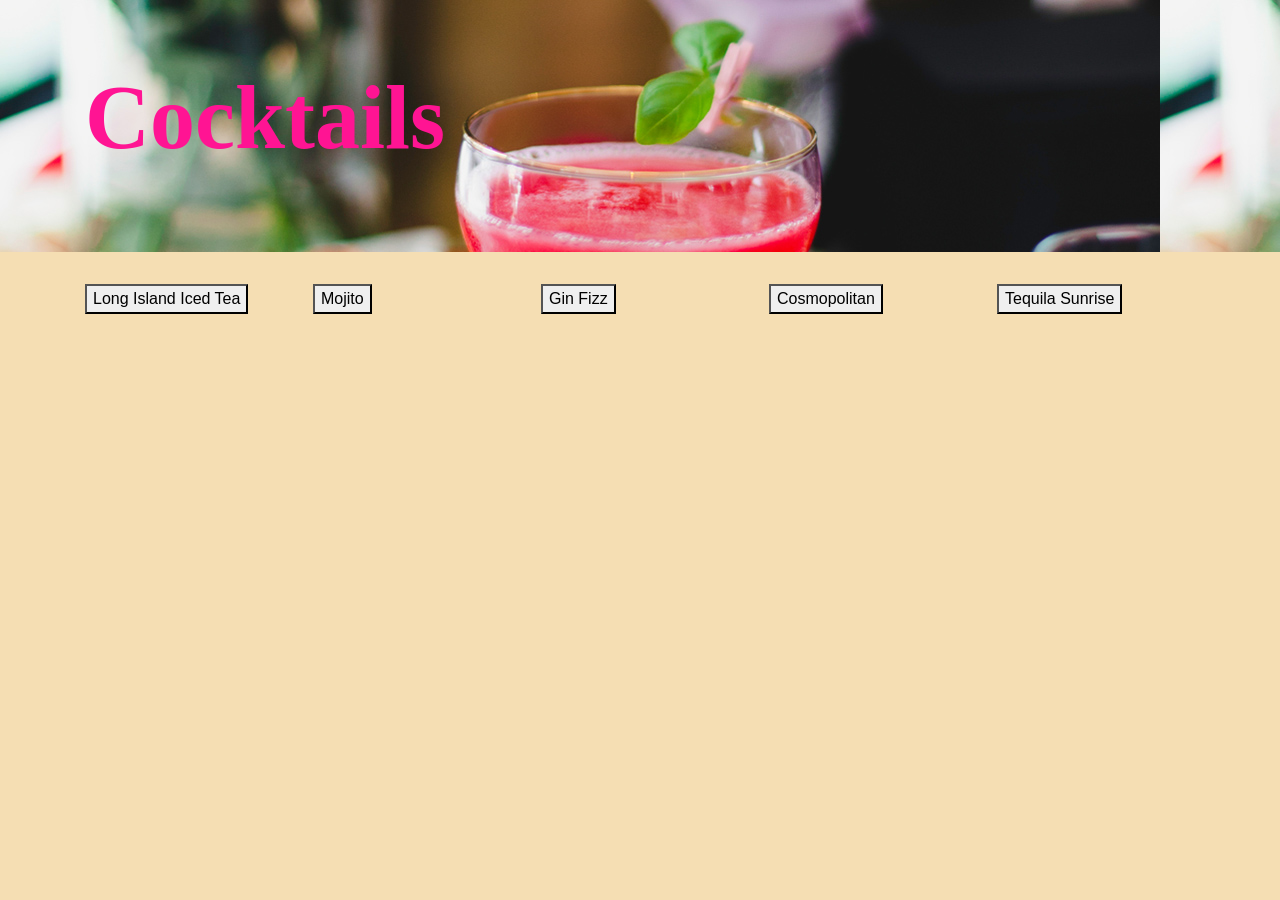
==== cocktail-index.html @ 548ad839 "Cocktails" ====
<!doctype html>

<head>
	<link rel="stylesheet" href="https://maxcdn.bootstrapcdn.com/bootstrap/4.0.0-beta.2/css/bootstrap.min.css" integrity="sha384-PsH8R72JQ3SOdhVi3uxftmaW6Vc51MKb0q5P2rRUpPvrszuE4W1povHYgTpBfshb" crossorigin="anonymous">
	<title>Cocktails</title>
	<link rel="stylesheet" href="stylesheet.css">
</head>

<body>
	<div class="jumbotron jumbotron-fluid">
  <div class="container">
<h1>Cocktails</h1>	
<p>

</p>
</div>
	</div>

<div class="container">
  <div class="row">
    <div class="col">
      <a href="long-island.html"><button>Long Island Iced Tea</button></a>
    </div>
    <div class="col">
      <a href="mojito.html"><button>Mojito</button></a>
    </div>
    <div class="col">
    	<a href="ginfizz.html"><button>Gin Fizz</button></a>
    </div>
    <div class="col">
    	<a href="cosmo.html"><button>Cosmopolitan</button></a>
    </div>
    <div class="col">
    	<a href="tequila.html"><button>Tequila Sunrise</button></a>
    </div>
  </div>
</div>







</body>
</html>
---- stylesheet.css ----
.jumbotron{
	background-image: url("pinkcocktail.jpg")
}

h1{color:deeppink;
font-weight: 900;
font-stretch: ultra-condensed;
font-family: "Brush Script MT", cursive;
font-size: 90px;
}

body{background-color: wheat;}
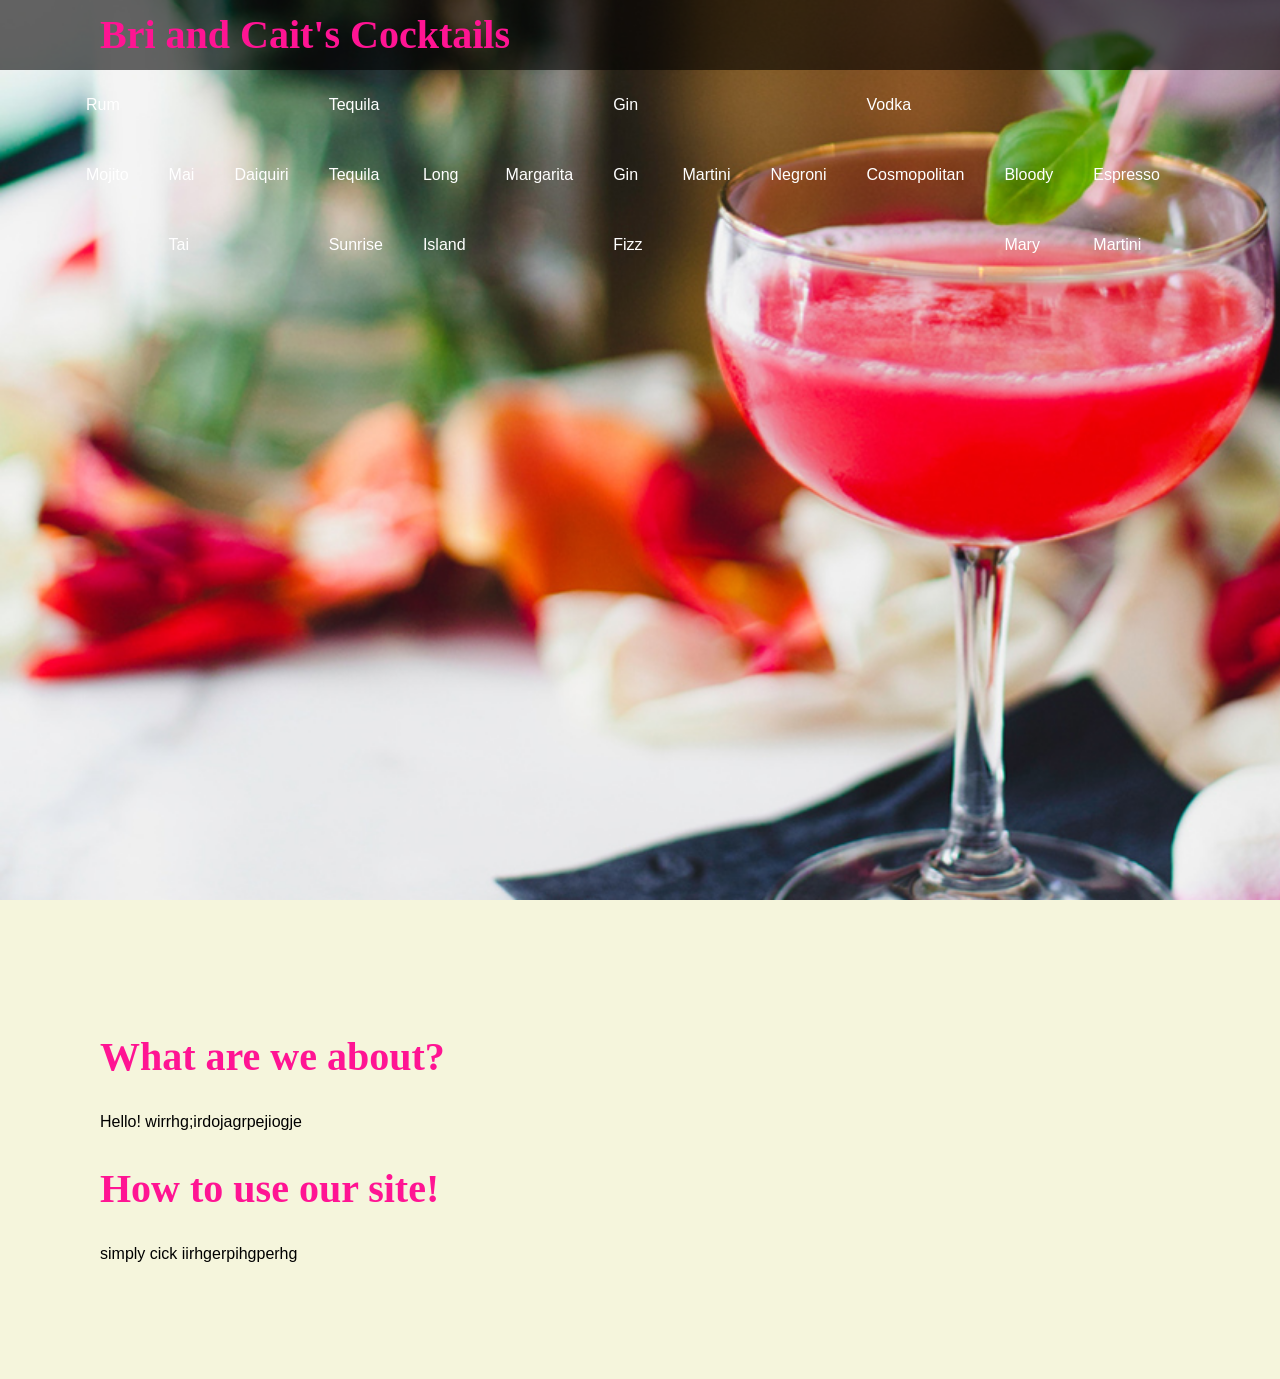
==== commit 31621c05: "Add files via upload" ====
--- a/cocktail-index.html
+++ b/cocktail-index.html
@@ -1,44 +1,58 @@
 <!doctype html>
 
 <head>
-	<link rel="stylesheet" href="https://maxcdn.bootstrapcdn.com/bootstrap/4.0.0-beta.2/css/bootstrap.min.css" integrity="sha384-PsH8R72JQ3SOdhVi3uxftmaW6Vc51MKb0q5P2rRUpPvrszuE4W1povHYgTpBfshb" crossorigin="anonymous">
 	<title>Cocktails</title>
 	<link rel="stylesheet" href="stylesheet.css">
+	<style type="text/css">a {text-decoration:none}</style>
 </head>
 
 <body>
-	<div class="jumbotron jumbotron-fluid">
-  <div class="container">
-<h1>Cocktails</h1>	
-<p>
-
-</p>
-</div>
-	</div>
-
-<div class="container">
-  <div class="row">
-    <div class="col">
-      <a href="long-island.html"><button>Long Island Iced Tea</button></a>
-    </div>
-    <div class="col">
-      <a href="mojito.html"><button>Mojito</button></a>
-    </div>
-    <div class="col">
-    	<a href="ginfizz.html"><button>Gin Fizz</button></a>
-    </div>
-    <div class="col">
-    	<a href="cosmo.html"><button>Cosmopolitan</button></a>
-    </div>
-    <div class="col">
-    	<a href="tequila.html"><button>Tequila Sunrise</button></a>
-    </div>
-  </div>
-</div>
+	<nav>
+		<div class="brand">
+			<a href="cocktail-index.html"><h1>Bri and Cait's Cocktails</h1></a>
+		</div>
+		<ul>
+			<li><a href="">Rum</a>
+				<ul>
+			<li><a href="mojito.html">Mojito</a></li>
+			<li><a href="maitai.html">Mai Tai</a></li>
+			<li><a href="daiquiri.html">Daiquiri</a></li>
+			
+		</ul>
+	</li>
+			<li><a href"">Tequila</a>
+				<ul>
+			<li><a href="tequila.html">Tequila Sunrise</a></li>
+			<li><a href="long-island.html">Long Island</a></li>
+			<li><a href="margarita.html">Margarita</a></li>
+			
+		</ul>
+	</li>
+			<li><a href"">Gin</a>
+				<ul>
+					<li><a href="ginfizz.html">Gin Fizz</a></li>
+					<li><a href="martini.html">Martini</a></li>
+					<li><a href="negroni.html">Negroni</a></li>
+				</ul>
+	</li>
+			<li><a href"">Vodka</a>
+				<ul>
+					<li><a href="cosmo.html">Cosmopolitan</a></li>
+					<li><a href="bloodymary.html">Bloody Mary</a></li>
+					<li><a href="espresso.html">Espresso Martini</a></li>
+				</ul>
+	</li>
 
 
+	</nav>
+<section class="sec1"></section>
+<section class="sec2">
+	<h2>What are we about?</h2>
+<p>Hello! wirrhg;irdojagrpejiogje </p>
+<h2>How to use our site!</h2>
+<p>simply cick iirhgerpihgperhg</p>
 
-
+</section>
 
 
 
--- a/stylesheet.css
+++ b/stylesheet.css
@@ -1,12 +1,177 @@
-.jumbotron{
-	background-image: url("pinkcocktail.jpg")
-}
 
 h1{color:deeppink;
 font-weight: 900;
 font-stretch: ultra-condensed;
 font-family: "Brush Script MT", cursive;
-font-size: 90px;
+font-size: 40px;
+text-decoration: none;
 }
 
-body{background-color: wheat;}+h2{color:deeppink;
+font-weight: 900;
+font-stretch: ultra-condensed;
+font-family: "Brush Script MT", cursive;
+font-size: 40px;
+}
+
+body{background-color: beige;}
+
+body{
+margin: 0;
+padding: 0;
+font-family: sans-serif;
+}
+section.sec1
+{
+width: 100%;
+height: 100vh;
+box-sizing: content-box;
+background: url("pinkcocktail.jpg");
+background-color: white;
+background-size: cover;
+}
+section.sec2
+{padding:100px;}
+
+section.sec3
+{
+	width: 100%;
+height: 100vh;
+box-sizing: content-box;
+background: url("tequila2.jpg");
+background-color: wheat;
+background-size: cover;
+}
+
+section.sec4
+{
+	width: 100%;
+height: 100vh;
+box-sizing: content-box;
+background: url("gin.jpg");
+background-color: wheat;
+background-size: cover;
+}
+
+section.sec5
+{
+	width: 100%;
+height: 100vh;
+box-sizing: content-box;
+background: url("cosmo.jpg");
+background-color: wheat;
+background-size: cover;
+}
+
+section.sec6
+{
+	width: 100%;
+height: 100vh;
+box-sizing: content-box;
+background: url("mojito.jpg");
+background-color: wheat;
+background-size: cover;
+}
+
+section.sec7
+{
+	width: 100%;
+height: 100vh;
+box-sizing: content-box;
+background: url("longisland.jpg");
+background-color: wheat;
+background-size: cover;
+}
+
+section.sec8
+{
+	width: 100%;
+height: 100vh;
+box-sizing: content-box;
+background: url("daiquiri.jpg");
+background-color: wheat;
+background-size: cover;
+}
+
+section.sec9
+{
+	width: 100%;
+height: 100vh;
+box-sizing: content-box;
+background: url("maitai.jpg");
+background-color: wheat;
+background-size: cover;
+}
+
+nav
+{
+position: fixed;
+top: 0;
+left: 0;
+width: 100%;
+height: 70px;
+background: rgba(0, 0, 0, 0.6);
+padding: 0 100px;
+box-sizing: border-box;
+}
+nav .brand
+{
+float: left;
+height: 100%;
+line-height: 70px;
+text-decoration: none;
+}
+nav .brand h1
+{
+margin: 0;
+padding: 0;
+color:deeppink;
+text-decoration: none;
+}
+
+nav ul
+{
+float: right;
+display: flex;
+margin: 0;
+padding: 0;
+}
+nav ul li
+{
+list-style: none;
+}
+nav ul li a
+{
+position: relative;
+display: block;
+height: 70px;
+line-height: 70px;
+padding: 0 20px;
+box-sizing: border-box;
+color: #fff;
+text-decoration: none;
+transition: .5s;
+}
+nav ul li a:hover
+{
+color: #262626;
+}
+nav ul li a:before
+{
+content: '';
+position: absolute;
+top: 0;
+left: 0;
+width: 100%;
+height: 100%;
+background: #fff;
+transform-origin: right;
+z-index: -1;
+transform: scaleX(0);
+transition: transform .5s;
+}
+nav ul li a:hover:before
+{
+transform-origin: left;
+transform: scaleX(1);
+}
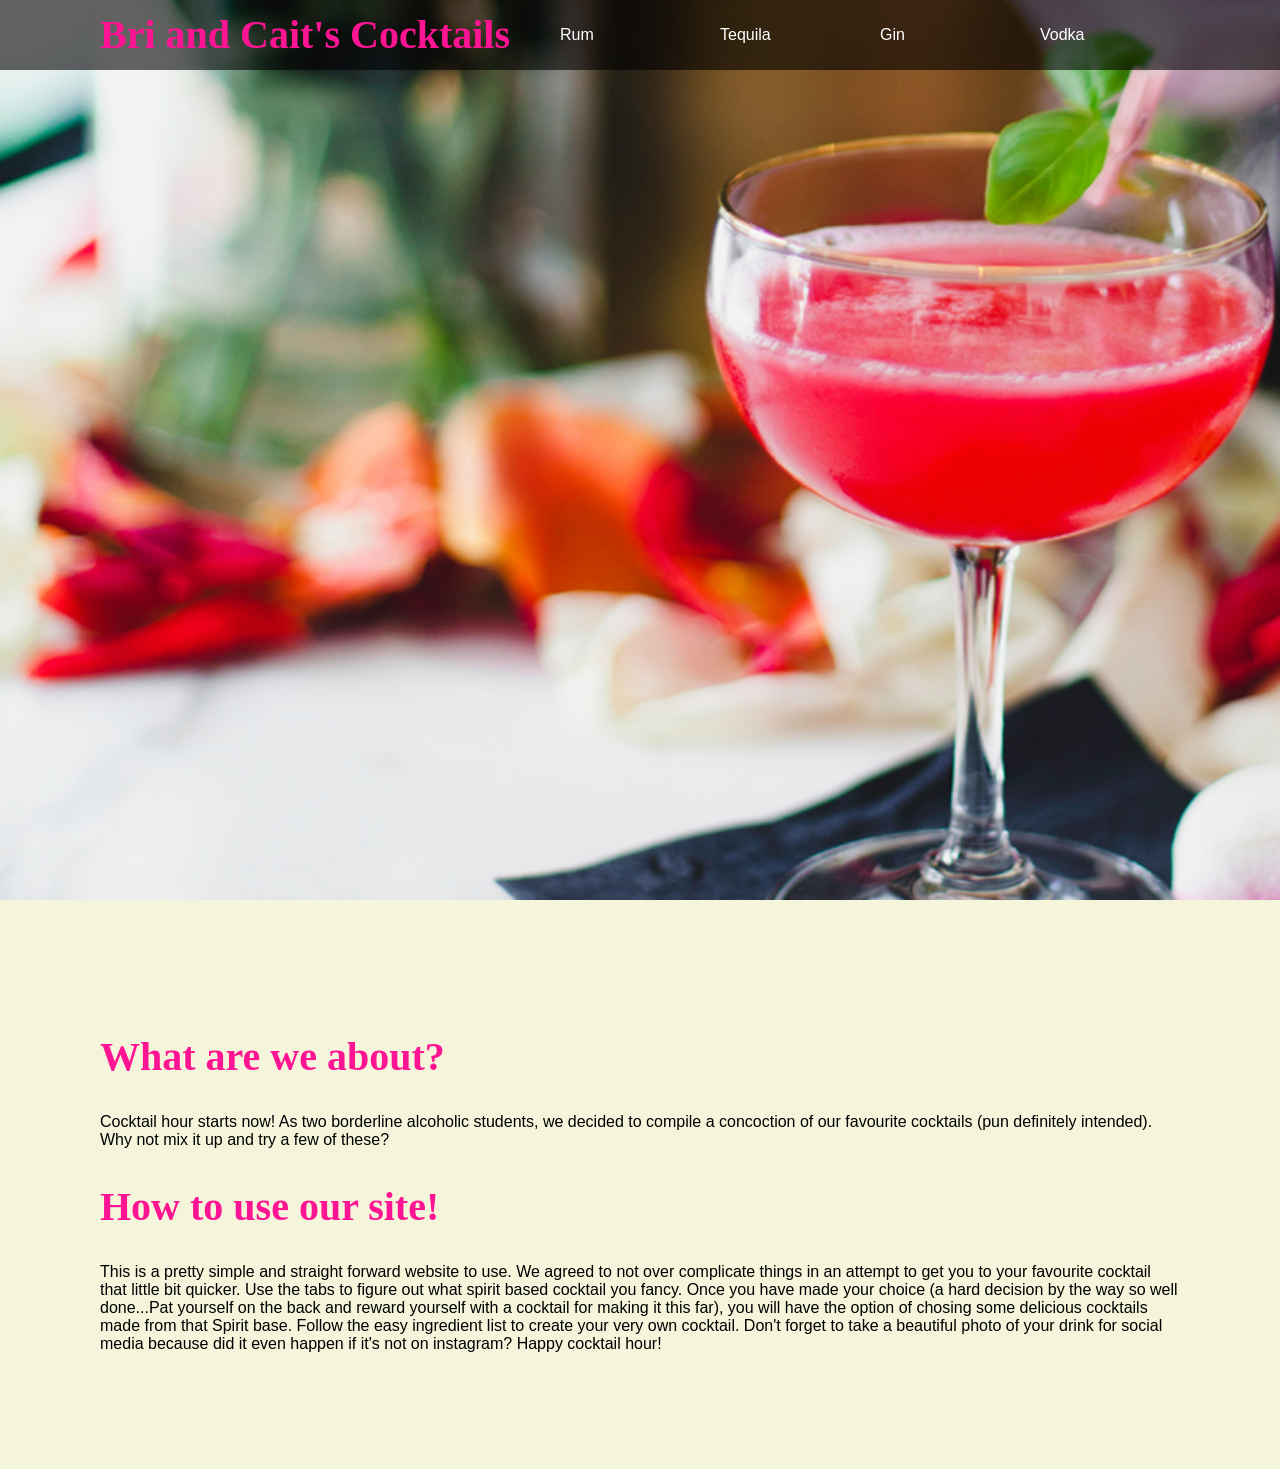
==== commit 54e8cf67: "Add files via upload" ====
--- a/cocktail-index.html
+++ b/cocktail-index.html
@@ -17,7 +17,7 @@
 			<li><a href="mojito.html">Mojito</a></li>
 			<li><a href="maitai.html">Mai Tai</a></li>
 			<li><a href="daiquiri.html">Daiquiri</a></li>
-			
+
 		</ul>
 	</li>
 			<li><a href"">Tequila</a>
@@ -25,7 +25,7 @@
 			<li><a href="tequila.html">Tequila Sunrise</a></li>
 			<li><a href="long-island.html">Long Island</a></li>
 			<li><a href="margarita.html">Margarita</a></li>
-			
+
 		</ul>
 	</li>
 			<li><a href"">Gin</a>
@@ -48,13 +48,13 @@
 <section class="sec1"></section>
 <section class="sec2">
 	<h2>What are we about?</h2>
-<p>Hello! wirrhg;irdojagrpejiogje </p>
+<p>Cocktail hour starts now! As two borderline alcoholic students, we decided to compile a concoction of our favourite cocktails (pun definitely intended). Why not mix it up and try a few of these? </p>
 <h2>How to use our site!</h2>
-<p>simply cick iirhgerpihgperhg</p>
+<p>This is a pretty simple and straight forward website to use. We agreed to not over complicate things in an attempt to get you to your favourite cocktail that little bit quicker. Use the tabs to figure out what spirit based cocktail you fancy. Once you have made your choice (a hard decision by the way so well done...Pat yourself on the back and reward yourself with a cocktail for making it this far), you will have the option of chosing some delicious cocktails made from that Spirit base. Follow the easy ingredient list to create your very own cocktail. Don't forget to take a beautiful photo of your drink for social media because did it even happen if it's not on instagram? Happy cocktail hour! </p>
 
 </section>
 
 
 
 </body>
-</html>+</html>
--- a/stylesheet.css
+++ b/stylesheet.css
@@ -1,3 +1,21 @@
+@charset "utf-8";
+
+#hide
+{
+	display:none;
+}
+
+#show
+{
+	display:true;
+}
+
+#data
+{
+	display:none;
+}
+
+
 
 h1{color:deeppink;
 font-weight: 900;
@@ -33,6 +51,9 @@
 section.sec2
 {padding:100px;}
 
+section.method
+{padding:100px;}
+
 section.sec3
 {
 	width: 100%;
@@ -99,6 +120,56 @@
 height: 100vh;
 box-sizing: content-box;
 background: url("maitai.jpg");
+background-color: wheat;
+background-size: cover;
+}
+
+section.sec11
+{
+	width: 100%;
+height: 100vh;
+box-sizing: content-box;
+background: url("margarita.jpg");
+background-color: wheat;
+background-size: cover;
+}
+
+section.sec12
+{
+	width: 100%;
+height: 100vh;
+box-sizing: content-box;
+background: url("negroni.jpg");
+background-color: wheat;
+background-size: cover;
+}
+
+section.sec13
+{
+	width: 100%;
+height: 100vh;
+box-sizing: content-box;
+background: url("martini2.jpg");
+background-color: wheat;
+background-size: cover;
+}
+
+section.sec14
+{
+	width: 100%;
+height: 100vh;
+box-sizing: content-box;
+background: url("bloodymary.jpg");
+background-color: wheat;
+background-size: cover;
+}
+
+section.sec15
+{
+	width: 100%;
+height: 100vh;
+box-sizing: content-box;
+background: url("espresso.jpg");
 background-color: wheat;
 background-size: cover;
 }
@@ -135,11 +206,14 @@
 display: flex;
 margin: 0;
 padding: 0;
-}
-nav ul li
-{
-list-style: none;
-}
+list-style-type:none;
+position:relative;
+}
+
+nav ul ul{
+	min-width:160px;
+}
+
 nav ul li a
 {
 position: relative;
@@ -156,6 +230,19 @@
 {
 color: #262626;
 }
+
+nav ul li ul li{
+	display: none;
+}
+
+nav ul li ul{
+	display:block;
+}
+
+nav ul li:hover ul li{
+	display: block;
+}
+
 nav ul li a:before
 {
 content: '';
@@ -174,4 +261,4 @@
 {
 transform-origin: left;
 transform: scaleX(1);
-}+}
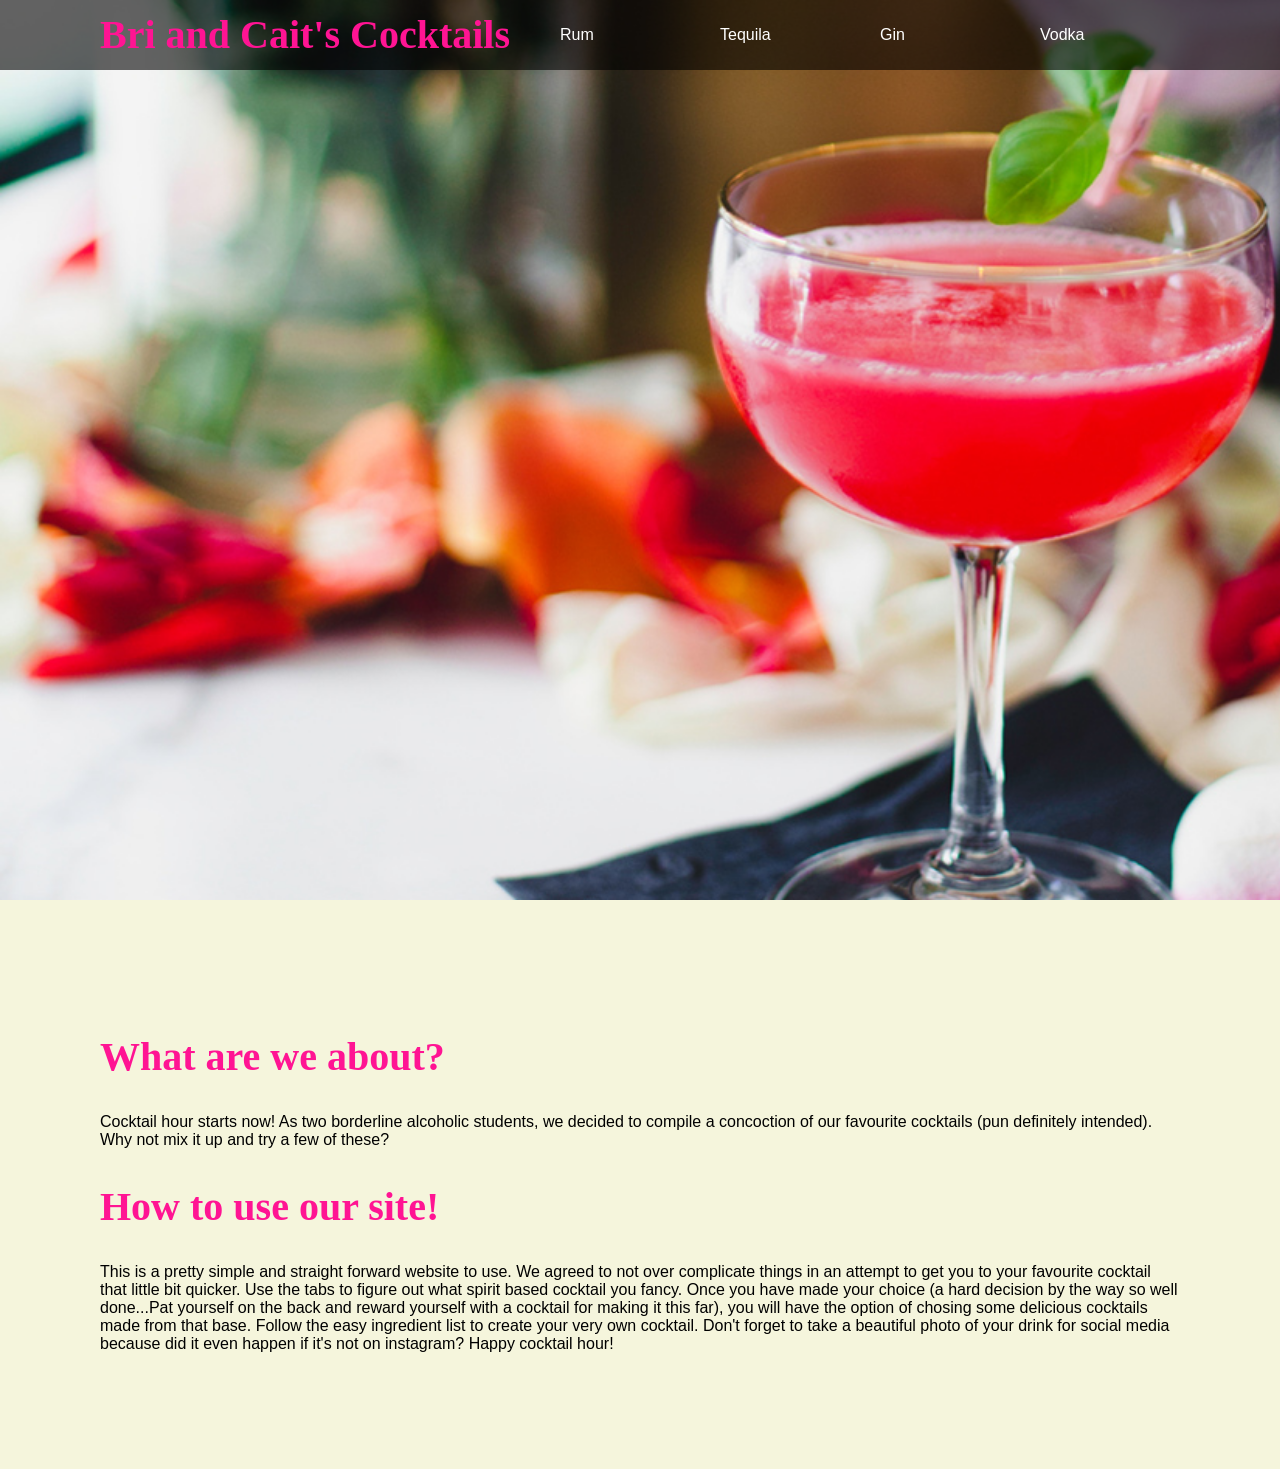
==== commit c676d5db: "Final for publishing" ====
--- a/cocktail-index.html
+++ b/cocktail-index.html
@@ -1,6 +1,7 @@
 <!doctype html>
 
 <head>
+	<meta name="viewport" content="width=device-width, initial-scale=1.0">
 	<title>Cocktails</title>
 	<link rel="stylesheet" href="stylesheet.css">
 	<style type="text/css">a {text-decoration:none}</style>
@@ -50,7 +51,7 @@
 	<h2>What are we about?</h2>
 <p>Cocktail hour starts now! As two borderline alcoholic students, we decided to compile a concoction of our favourite cocktails (pun definitely intended). Why not mix it up and try a few of these? </p>
 <h2>How to use our site!</h2>
-<p>This is a pretty simple and straight forward website to use. We agreed to not over complicate things in an attempt to get you to your favourite cocktail that little bit quicker. Use the tabs to figure out what spirit based cocktail you fancy. Once you have made your choice (a hard decision by the way so well done...Pat yourself on the back and reward yourself with a cocktail for making it this far), you will have the option of chosing some delicious cocktails made from that Spirit base. Follow the easy ingredient list to create your very own cocktail. Don't forget to take a beautiful photo of your drink for social media because did it even happen if it's not on instagram? Happy cocktail hour! </p>
+<p>This is a pretty simple and straight forward website to use. We agreed to not over complicate things in an attempt to get you to your favourite cocktail that little bit quicker. Use the tabs to figure out what spirit based cocktail you fancy. Once you have made your choice (a hard decision by the way so well done...Pat yourself on the back and reward yourself with a cocktail for making it this far), you will have the option of chosing some delicious cocktails made from that base. Follow the easy ingredient list to create your very own cocktail. Don't forget to take a beautiful photo of your drink for social media because did it even happen if it's not on instagram? Happy cocktail hour! </p>
 
 </section>
 
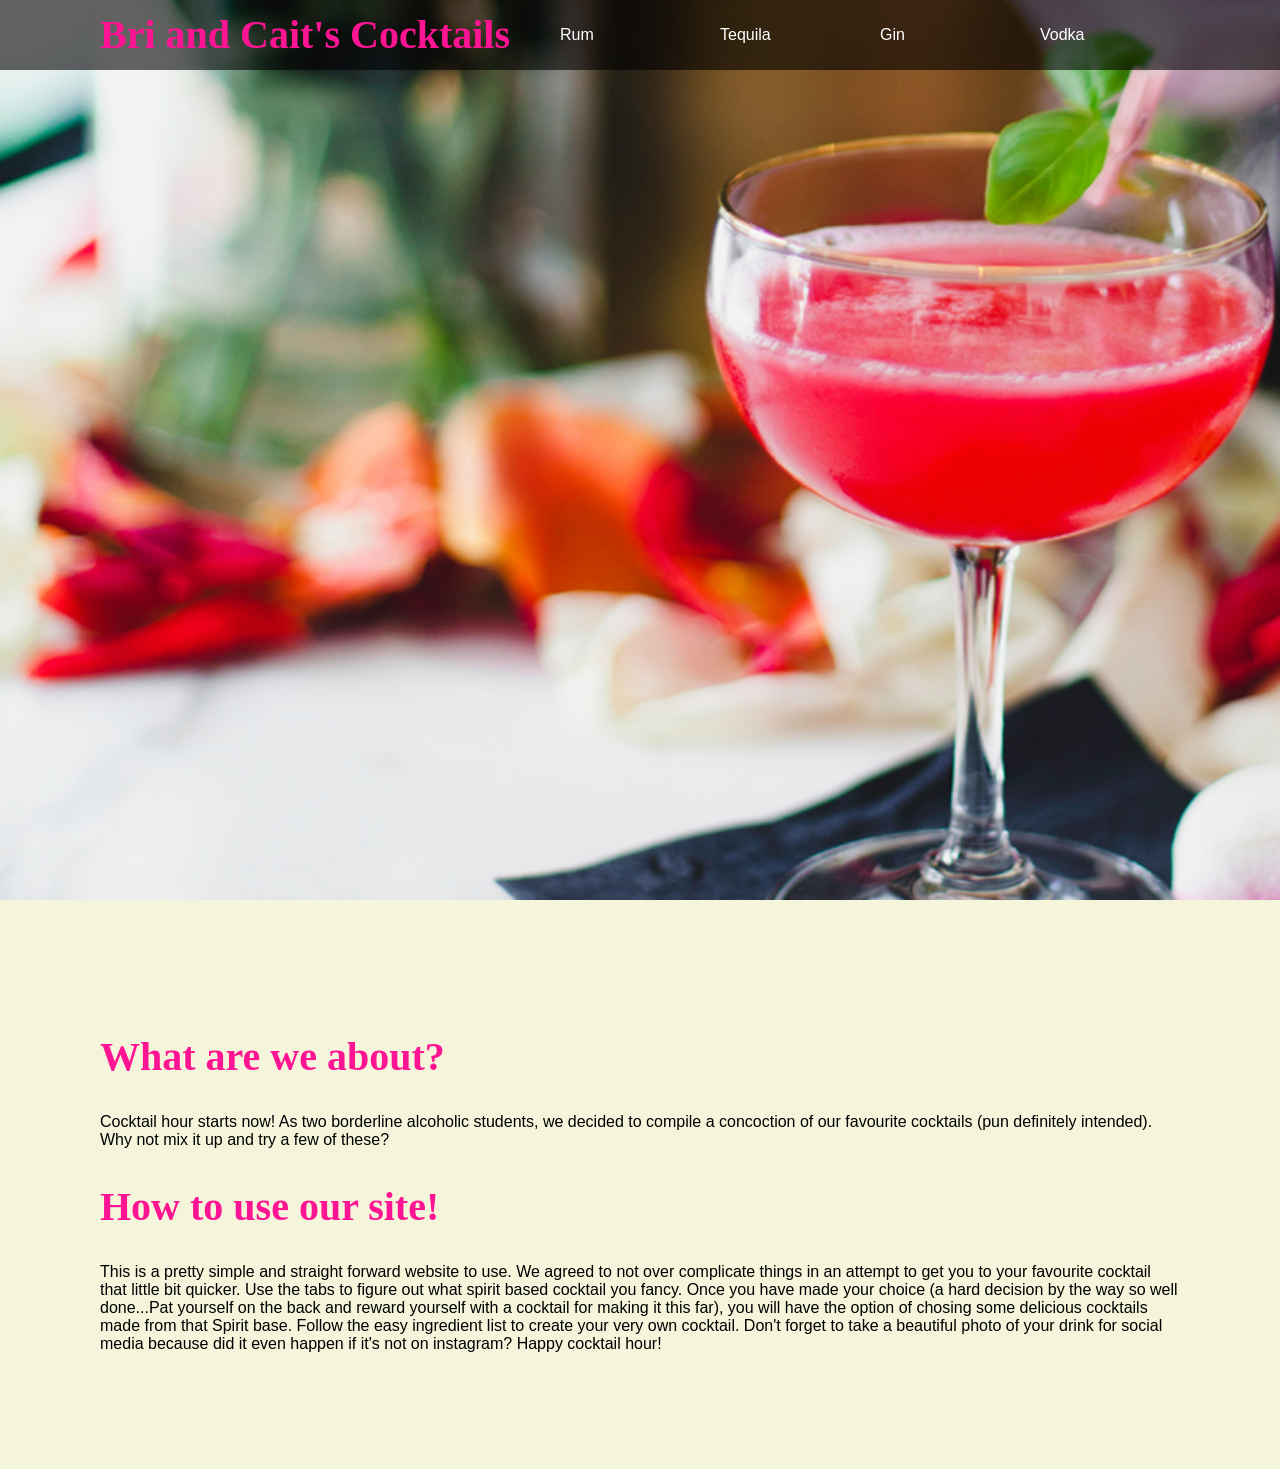
==== commit 8243f6f4: "Revert "Final for publishing" This reverts commit c676d5db934ae9e9268a11e45baf60f10535f1be." ====
--- a/cocktail-index.html
+++ b/cocktail-index.html
@@ -1,7 +1,6 @@
 <!doctype html>
 
 <head>
-	<meta name="viewport" content="width=device-width, initial-scale=1.0">
 	<title>Cocktails</title>
 	<link rel="stylesheet" href="stylesheet.css">
 	<style type="text/css">a {text-decoration:none}</style>
@@ -51,7 +50,7 @@
 	<h2>What are we about?</h2>
 <p>Cocktail hour starts now! As two borderline alcoholic students, we decided to compile a concoction of our favourite cocktails (pun definitely intended). Why not mix it up and try a few of these? </p>
 <h2>How to use our site!</h2>
-<p>This is a pretty simple and straight forward website to use. We agreed to not over complicate things in an attempt to get you to your favourite cocktail that little bit quicker. Use the tabs to figure out what spirit based cocktail you fancy. Once you have made your choice (a hard decision by the way so well done...Pat yourself on the back and reward yourself with a cocktail for making it this far), you will have the option of chosing some delicious cocktails made from that base. Follow the easy ingredient list to create your very own cocktail. Don't forget to take a beautiful photo of your drink for social media because did it even happen if it's not on instagram? Happy cocktail hour! </p>
+<p>This is a pretty simple and straight forward website to use. We agreed to not over complicate things in an attempt to get you to your favourite cocktail that little bit quicker. Use the tabs to figure out what spirit based cocktail you fancy. Once you have made your choice (a hard decision by the way so well done...Pat yourself on the back and reward yourself with a cocktail for making it this far), you will have the option of chosing some delicious cocktails made from that Spirit base. Follow the easy ingredient list to create your very own cocktail. Don't forget to take a beautiful photo of your drink for social media because did it even happen if it's not on instagram? Happy cocktail hour! </p>
 
 </section>
 
